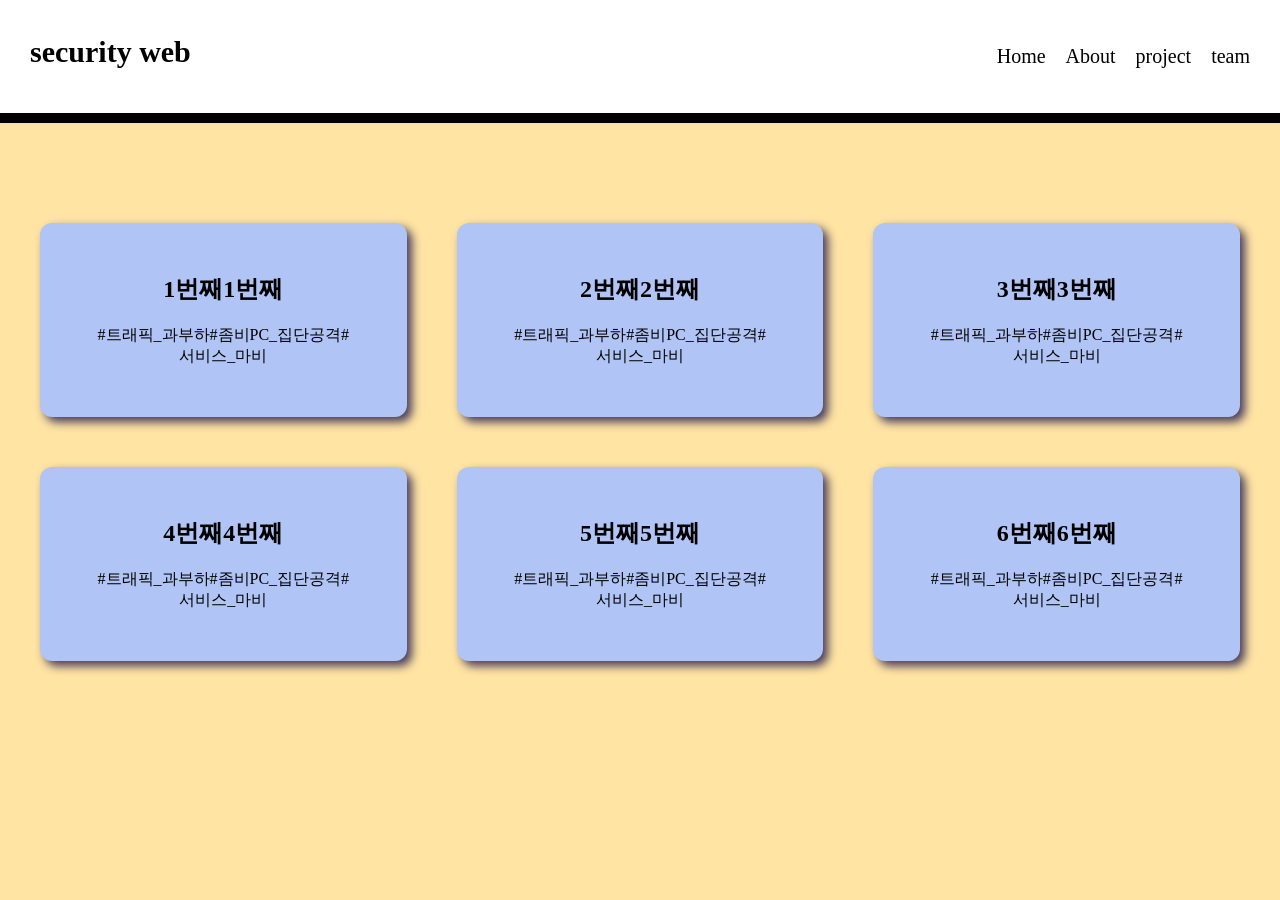
==== About.html @ 017c608d "first commit" ====
<!doctype html>
<html lang="en">
  <head>
    <meta charset="UTF-8" />
    <meta name="viewport" content="width=device-width, initial-scale=1.0" />
    <title>Document</title>
    <link rel="stylesheet" href="About.css" />
  </head>
  <body>
    <nav class="navbar">
      <div class="container">
        <div class="logo">security web</div>
        <ul class="nav">
          <li><a href="index.html">Home</a></li>
          <li><a href="About.html">About</a></li>
          <li><a href="project.html">project</a></li>
          <li><a href="team.html">team</a></li>
        </ul>
      </div>
    </nav>

    <section>
      <div class="box-container">
        <div class="box">
          <div><h1>1번째1번째</h1></div>
          <p>#트래픽_과부하#좀비PC_집단공격#서비스_마비</p>
        </div>

        <div class="box">
          <div><h1>2번째2번째</h1></div>
          <p>#트래픽_과부하#좀비PC_집단공격#서비스_마비</p>
        </div>

        <div class="box">
          <div><h1>3번째3번째</h1></div>
          <p>#트래픽_과부하#좀비PC_집단공격#서비스_마비</p>
        </div>

        <div class="box">
          <div><h1>4번째4번째</h1></div>
          <p>#트래픽_과부하#좀비PC_집단공격#서비스_마비</p>
        </div>

        <div class="box">
          <div><h1>5번째5번째</h1></div>
          <p>#트래픽_과부하#좀비PC_집단공격#서비스_마비</p>
        </div>

        <div class="box">
          <div><h1>6번째6번째</h1></div>
          <p>#트래픽_과부하#좀비PC_집단공격#서비스_마비</p>
        </div>
      </div>
    </section>
  </body>
</html>
---- About.css ----
* {
  box-sizing: border-box;
  margin: 0;
  padding: 0;
}

body {
  background-color: rgb(255, 228, 164);
}

.container {
  padding: 15px;
}

.navbar {
  width: 100%;
  background-color: rgb(255, 255, 255);
  list-style: none;
  padding: 20px 5px;
  border-bottom: 10px solid;
}

.navbar .container {
  display: flex;
  flex-direction: row;
  justify-content: space-between;
}

.navbar ul {
  display: flex;
  flex-direction: row; /* 가로 방향 나열 */
  list-style: none;
  gap: 20px;
  padding: 10px;
}

.navbar ul li a {
  font-size: 20px;
}

.navbar .logo {
  font-size: 30px;
  font-weight: bold;
  padding: 0 10px;
}

a {
  text-decoration: none;
  color: black;
}

.nav a:hover {
  color: gray; /* 글자색을 밝게 변경 */
}

.box {
  display: flex;
  gap: 20px; /* 박스 사이 간격 */
  padding: 50px;
  justify-content: center; /* 가운데 정렬 */
  background-color: rgb(176, 197, 245);
  border-radius: 12px;
  flex-direction: column;
  text-align: center;
  box-shadow: 5px 5px 10px rgb(70, 58, 91);
}

.box-container {
  gap: 50px;
  display: grid;
  grid-template-columns: repeat(3, 1fr); /* 3열 */
  margin: 100px 40px 40px 40px;
}

@media (max-width: 700px) {
  .box-container {
    grid-template-columns: repeat(1, 1fr);
  }
}
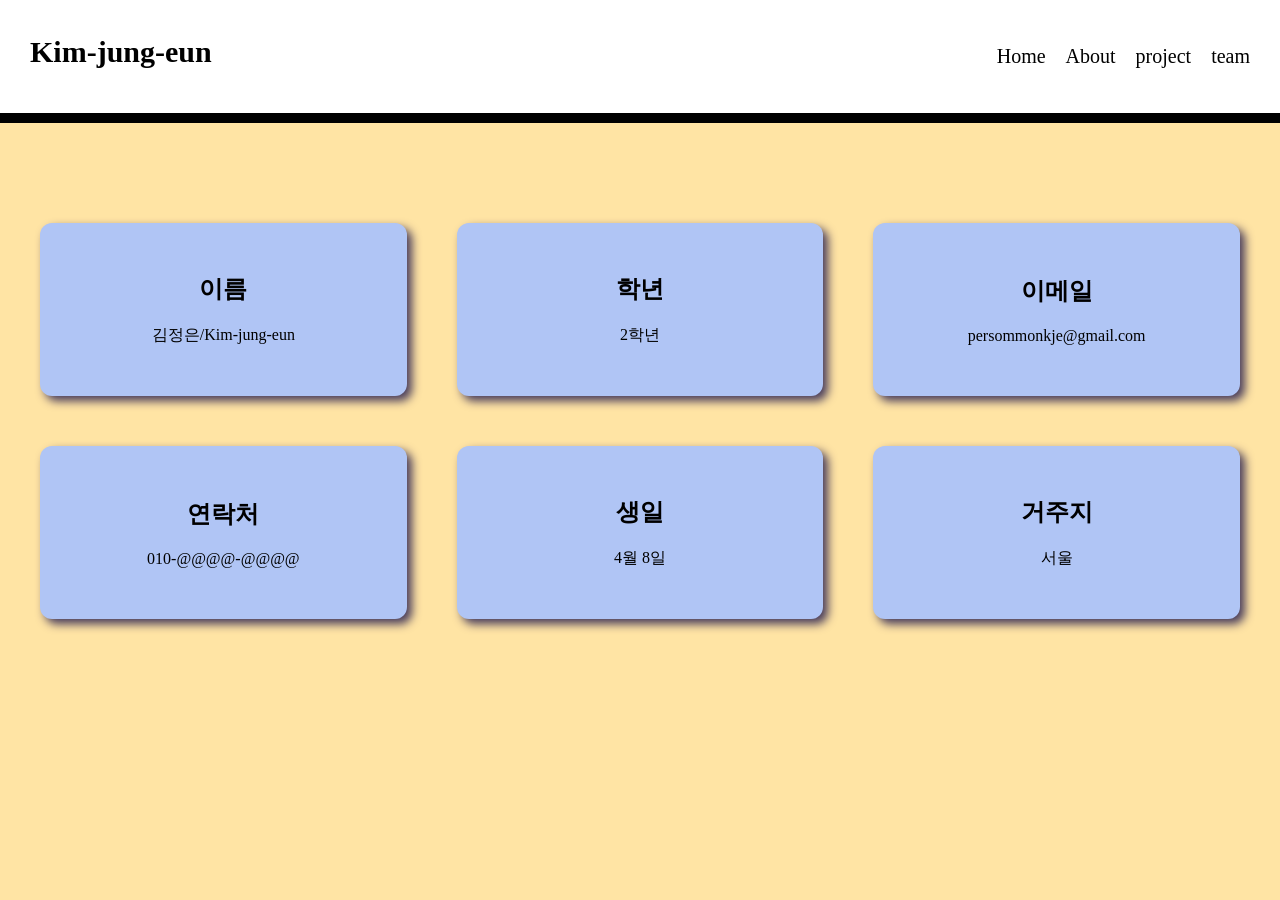
==== commit 43573c4c: "2번째 업데이트" ====
--- a/About.html
+++ b/About.html
@@ -9,7 +9,7 @@
   <body>
     <nav class="navbar">
       <div class="container">
-        <div class="logo">security web</div>
+        <div class="logo">Kim-jung-eun</div>
         <ul class="nav">
           <li><a href="index.html">Home</a></li>
           <li><a href="About.html">About</a></li>
@@ -22,33 +22,39 @@
     <section>
       <div class="box-container">
         <div class="box">
-          <div><h1>1번째1번째</h1></div>
-          <p>#트래픽_과부하#좀비PC_집단공격#서비스_마비</p>
+          <div>
+            <h1>이름</h1>
+          </div>
+          <p>김정은/Kim-jung-eun</p>
         </div>
 
         <div class="box">
-          <div><h1>2번째2번째</h1></div>
-          <p>#트래픽_과부하#좀비PC_집단공격#서비스_마비</p>
+          <div>
+            <h1>학년</h1>
+          </div>
+          <p>2학년</p>
         </div>
 
         <div class="box">
-          <div><h1>3번째3번째</h1></div>
-          <p>#트래픽_과부하#좀비PC_집단공격#서비스_마비</p>
+          <div><h1>이메일</h1></div>
+          <p>persommonkje@gmail.com</p>
         </div>
 
         <div class="box">
-          <div><h1>4번째4번째</h1></div>
-          <p>#트래픽_과부하#좀비PC_집단공격#서비스_마비</p>
+          <div>
+            <h1>연락처</h1>
+          </div>
+          <p>010-@@@@-@@@@</p>
         </div>
 
         <div class="box">
-          <div><h1>5번째5번째</h1></div>
-          <p>#트래픽_과부하#좀비PC_집단공격#서비스_마비</p>
+          <div><h1>생일</h1></div>
+          <p>4월 8일</p>
         </div>
 
         <div class="box">
-          <div><h1>6번째6번째</h1></div>
-          <p>#트래픽_과부하#좀비PC_집단공격#서비스_마비</p>
+          <div><h1>거주지</h1></div>
+          <p>서울</p>
         </div>
       </div>
     </section>
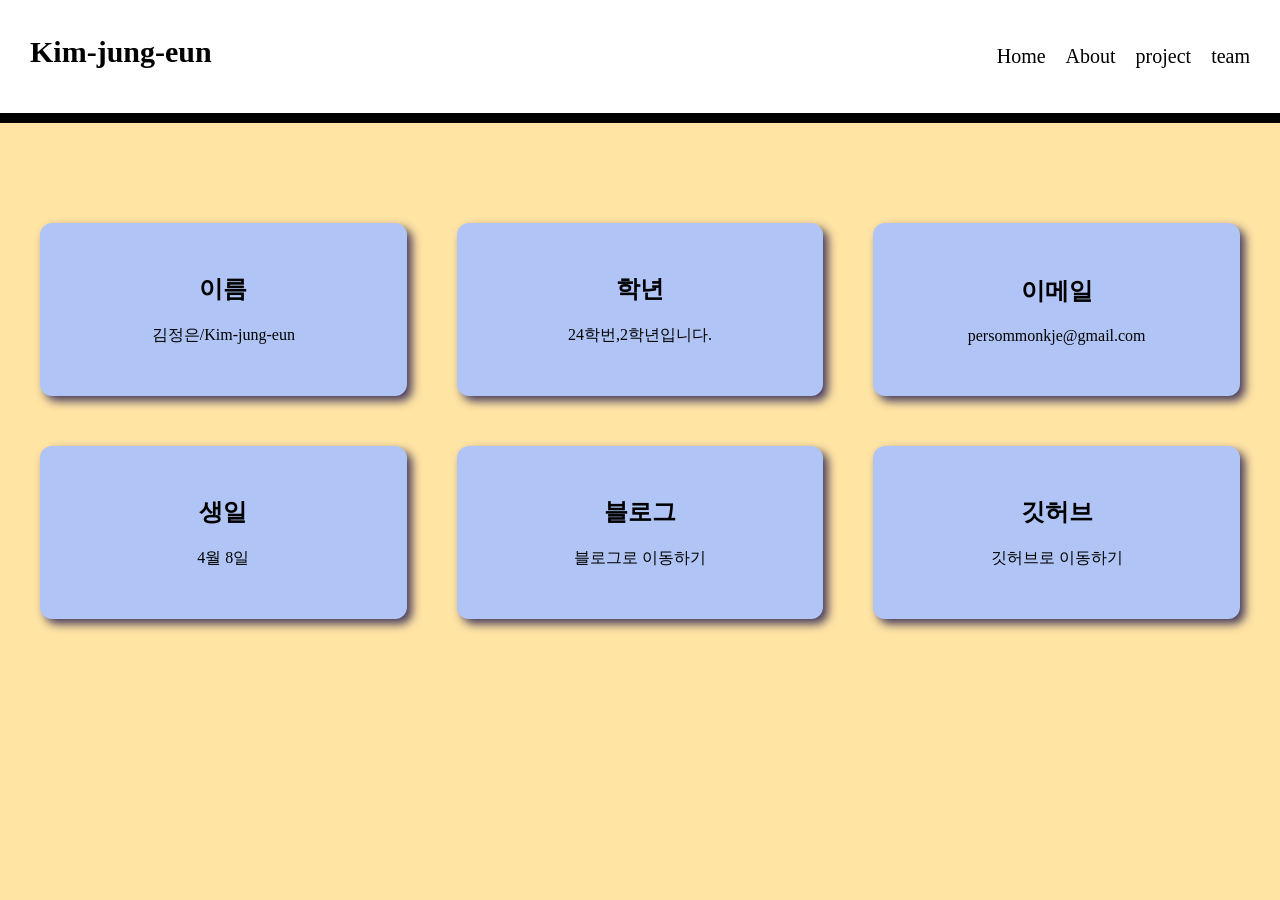
==== commit 37b5cb7f: "3번째 업데이트" ====
--- a/About.html
+++ b/About.html
@@ -32,7 +32,7 @@
           <div>
             <h1>학년</h1>
           </div>
-          <p>2학년</p>
+          <p>24학번,2학년입니다.</p>
         </div>
 
         <div class="box">
@@ -41,20 +41,20 @@
         </div>
 
         <div class="box">
-          <div>
-            <h1>연락처</h1>
-          </div>
-          <p>010-@@@@-@@@@</p>
-        </div>
-
-        <div class="box">
           <div><h1>생일</h1></div>
           <p>4월 8일</p>
         </div>
 
         <div class="box">
-          <div><h1>거주지</h1></div>
-          <p>서울</p>
+          <div><h1>블로그</h1></div>
+          <a href="https://kje0408blog.tistory.com/">블로그로 이동하기</a>
+        </div>
+
+        <div class="box">
+          <div>
+            <h1>깃허브</h1>
+          </div>
+          <a href="https://github.com/kimjungeunn">깃허브로 이동하기</a>
         </div>
       </div>
     </section>
